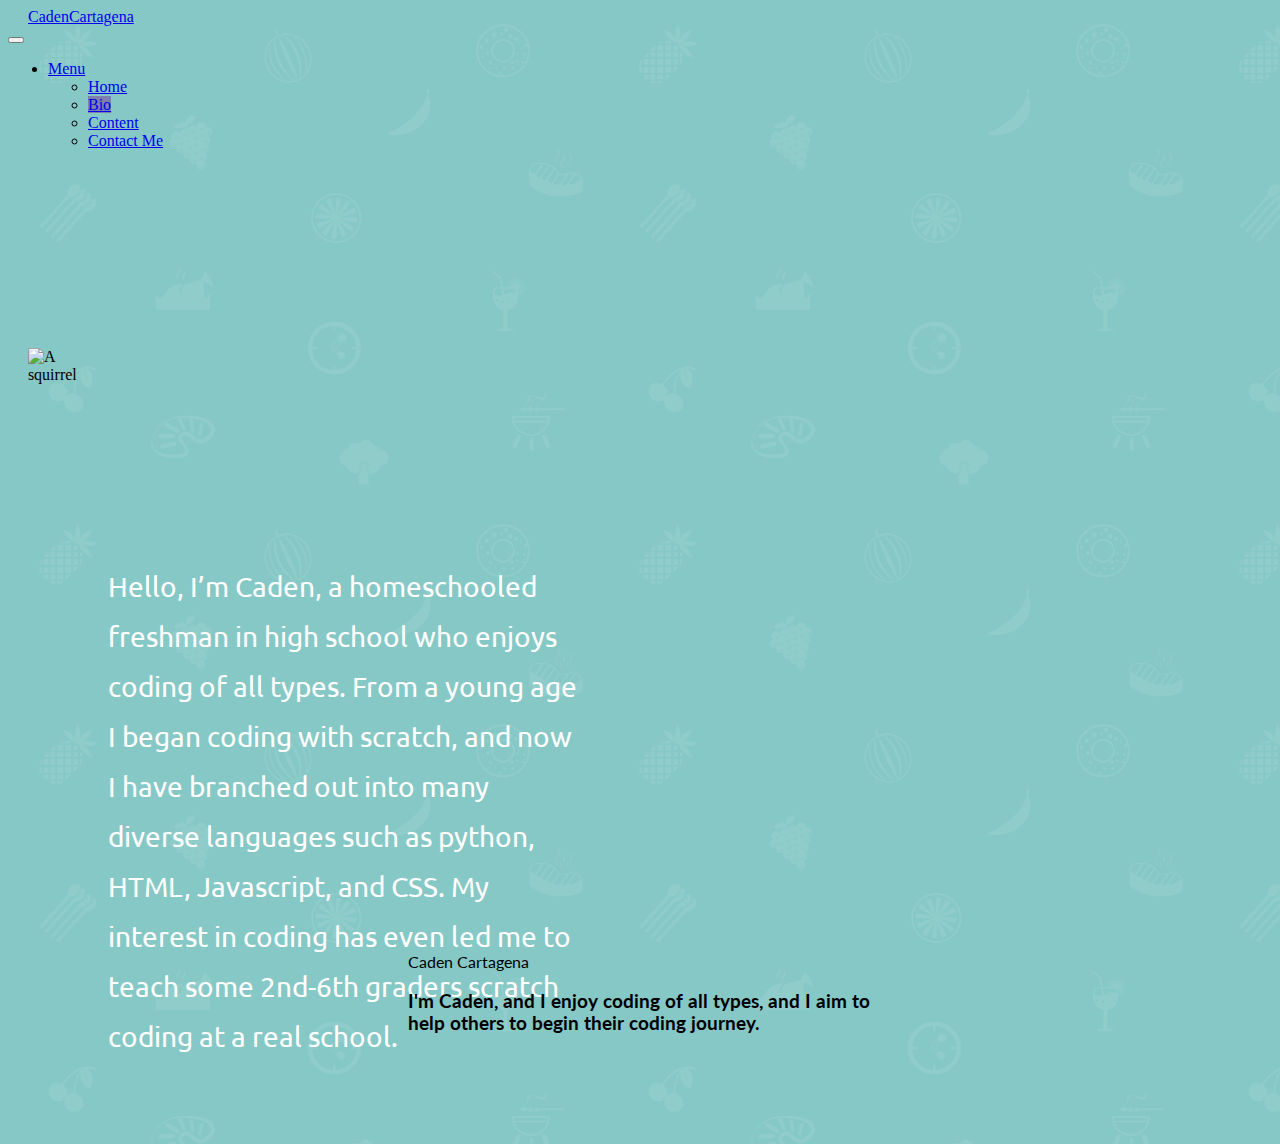
==== bio.html @ 23e54aba "bio page + other changes" ====
<!doctype html>
<html lang="en">
  <head>
    <meta charset="utf-8">
    <meta name="viewport" content="width=device-width, initial-scale=1">
    <title>Home Page</title>
    <link href="https://cdn.jsdelivr.net/npm/bootstrap@5.3.0-alpha3/dist/css/bootstrap.min.css" rel="stylesheet" integrity="sha384-KK94CHFLLe+nY2dmCWGMq91rCGa5gtU4mk92HdvYe+M/SXH301p5ILy+dN9+nJOZ" crossorigin="anonymous">
    <link rel="preconnect" href="https://fonts.googleapis.com">
    <link rel="preconnect" href="https://fonts.gstatic.com" crossorigin>
    <link href="https://fonts.googleapis.com/css2?family=Lato&family=Ubuntu:wght@700&display=swap" rel="stylesheet">
    
    <link href="./assets/styles.css" rel="stylesheet">
</head>
  <body>
    <div class="container-fluid canvas">
        <div class="row m-0">
            <nav class="navbar navbar-expand-lg bg-body-secondary">
                <div class="container-fluid">
                  <div class="logo"><a class="navbar-brand text-center" href="#">CadenCartagena </a></div>
                  <button class="navbar-toggler" type="button" data-bs-toggle="collapse" data-bs-target="#navbarNavDropdown" aria-controls="navbarNavDropdown" aria-expanded="false" aria-label="Toggle navigation">
                    <span class="navbar-toggler-icon"></span>
                  </button>
                  <div class="collapse navbar-collapse d-flex justify-content-end" id="navbarNavDropdown">
                    <ul class="navbar-nav">
                      <li class="nav-item dropdown">
                        <a class="nav-link dropdown-toggle" href="#" role="button" data-bs-toggle="dropdown" aria-expanded="false">
                          Menu
                        </a>
                        <ul class="dropdown-menu">
                          <li><a class="dropdown-item" href="index.html">Home</a></li>
                          <li><a class="dropdown-item active" href="bio.html">Bio</a></li>
                          <li><a class="dropdown-item" href="#">Content</a></li>
                          <li><a class="dropdown-item" href="#">Contact Me</a></li>
                        </ul>
                      </li>
                    </ul>
                  </div>
                </div>
              </nav>
        </div>
       <header class="bio">
        <div class="row m-0">
          <div class="col box">
        
           
            <div class = "bio-image-container">
              <img class = "bio-image" src="assets/myself.jpg" alt="A squirrel">
            </div>
            </div>
            <div class="col box">
              <div class = "bio-title"><p> Hello, I’m Caden, a homeschooled freshman in high school who enjoys coding of all types. From a young age I began coding with scratch, and now I have branched out into many diverse languages such as python, HTML, Javascript, and CSS. My interest in coding has even led me to teach some 2nd-6th graders scratch coding at a real school.</p></div>
            </div>
          
       
          </div>
        
      </header> 
      <footer class="bg-body-secondary text-center">
        <div class="row m-0">
          <div class="col paddingx">
            <p>Caden Cartagena</p>
            <h3>I'm Caden, and I enjoy coding of all types, and I aim to help others to begin their coding journey.</h3>
          </div>
        </div>
        </footer>
      </div>
      
    </div>
    <script src="https://cdn.jsdelivr.net/npm/bootstrap@5.3.0-alpha3/dist/js/bootstrap.bundle.min.js" integrity="sha384-ENjdO4Dr2bkBIFxQpeoTz1HIcje39Wm4jDKdf19U8gI4ddQ3GYNS7NTKfAdVQSZe" crossorigin="anonymous"></script>
  </body>
</html>
---- assets/styles.css ----
body{
    background: #2ac125;
    background-image: url(restaurant.png);
}
header{
    min-height: 750px;
    height: 100%;
    
   
    
}
footer{
    height: 200px;
    padding-top: 20px;
         
}

.container-fluid.canvas{
    padding: 0;
    margin: 0;
}

.logo{
    padding-left: 20px;
}

.paddingx{
    padding: 0px 400px ;
}

footer{
    font-family: 'Lato', sans-serif;
}

.bio-title{
width: 470px; 
height: 200px; 
margin-left: 100px;
margin-top: 150px;
}

.bio-title p{
    font-size: 28px;
    font-family: 'Ubuntu', sans-serif; color: white;
    line-height: 50px
    
}
.home-title p{
    font-size: 28px;
    font-family: 'Ubuntu', sans-serif; color: white;
}
.box{
    display: flex;
    align-items: center;
    height: 100%;
}

.height{
    height:60%;
    
}

.home-title2{
    width: 470px; 
    height: 200px; 
    margin-right: 100px;
    }
.home-title2 p{
        font-size: 28px;
        font-family: 'Ubuntu', sans-serif; color: white;
    }

    .box2{
        display: flex;
        align-items: center;
        height: 100%;
        justify-content: flex-end;
    }

#navbarNavDropdown{
    margin-right: 30px; 
}
.dropdown-menu[data-bs-popper] {
left: -44px;
}

.bio-image{
    width: 75%;
}
.bio-image-container{
display: flex;
align-items: center;
justify-content: flex-end;
}

.bio{
    display: flex;
    align-items: center;
}


.dropdown-item.active{
    background: #7b81ac;
}

.home-title{
    width: 470px; 
    height: 400px;
    padding-top: 100px;
    margin-left: 100px;
}

.home-box-2{
    display: flex;
    justify-content: flex-end;
    margin-top: 100px;
}
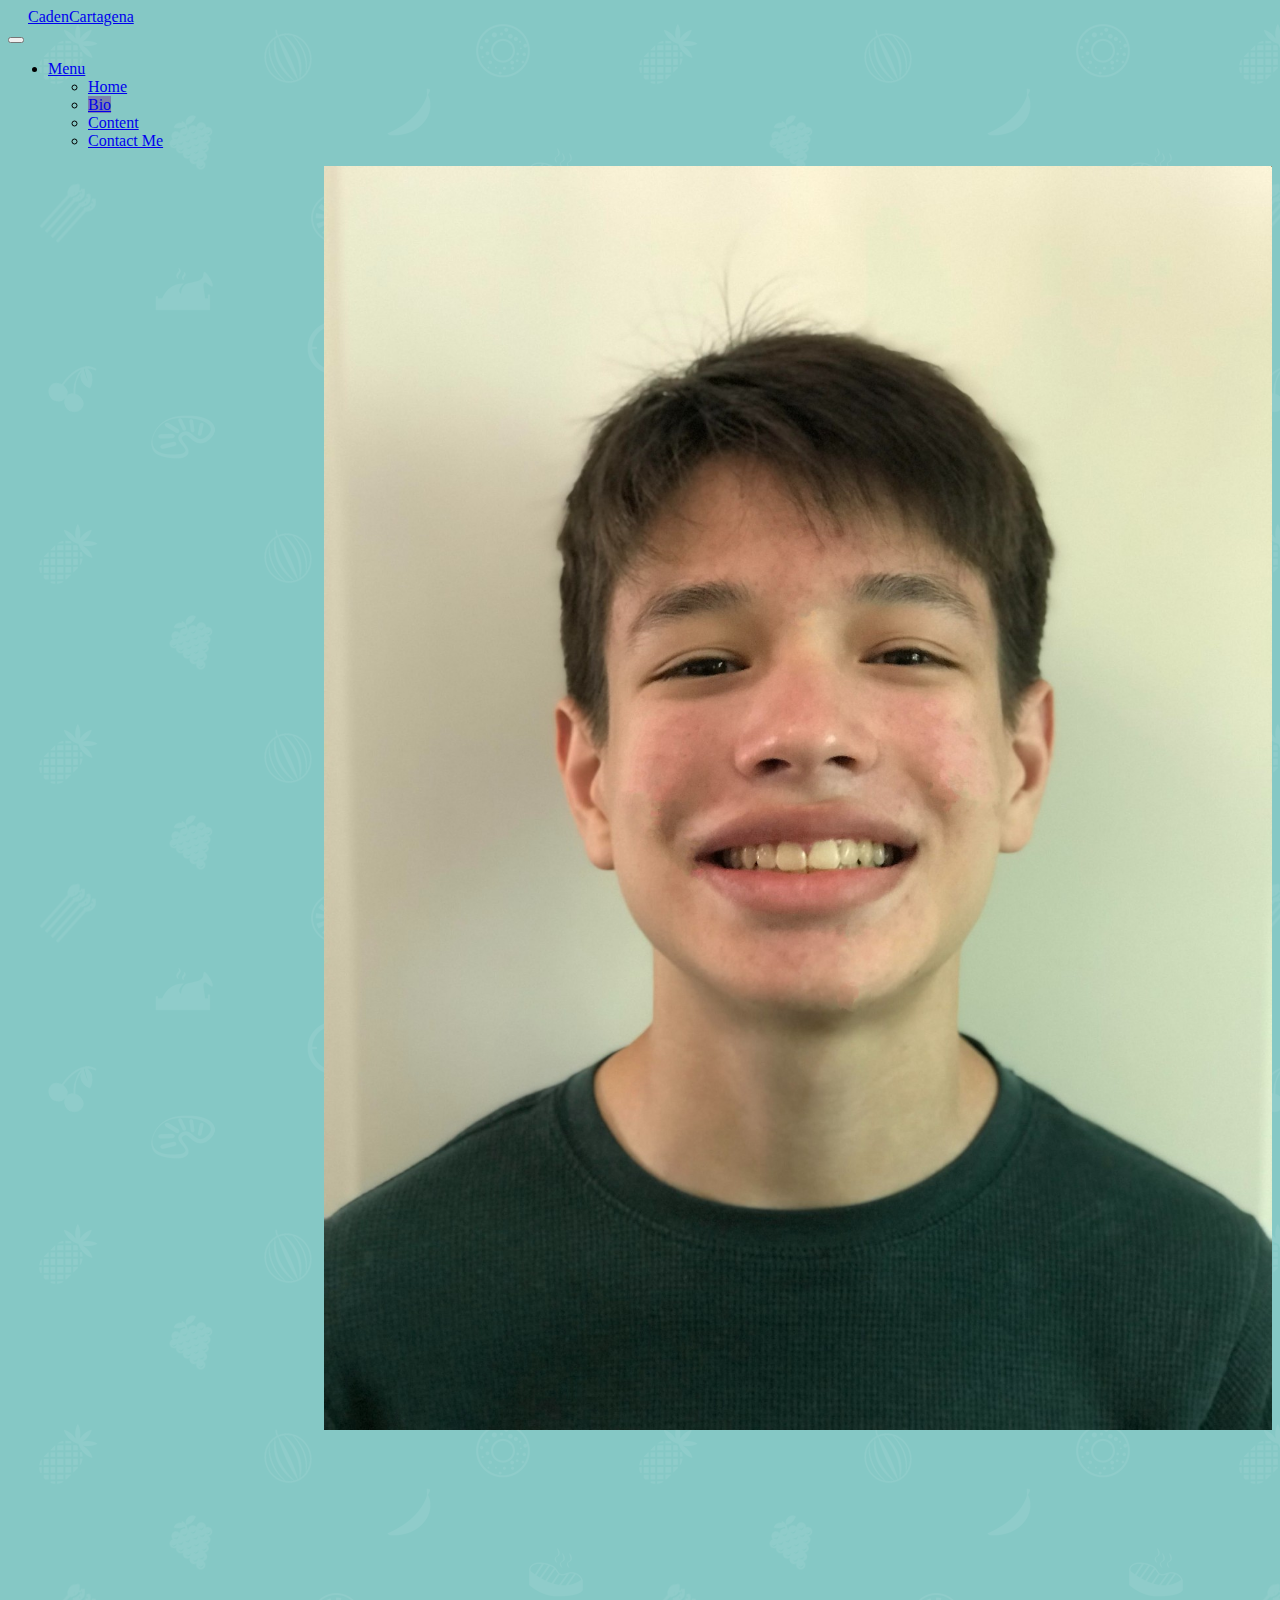
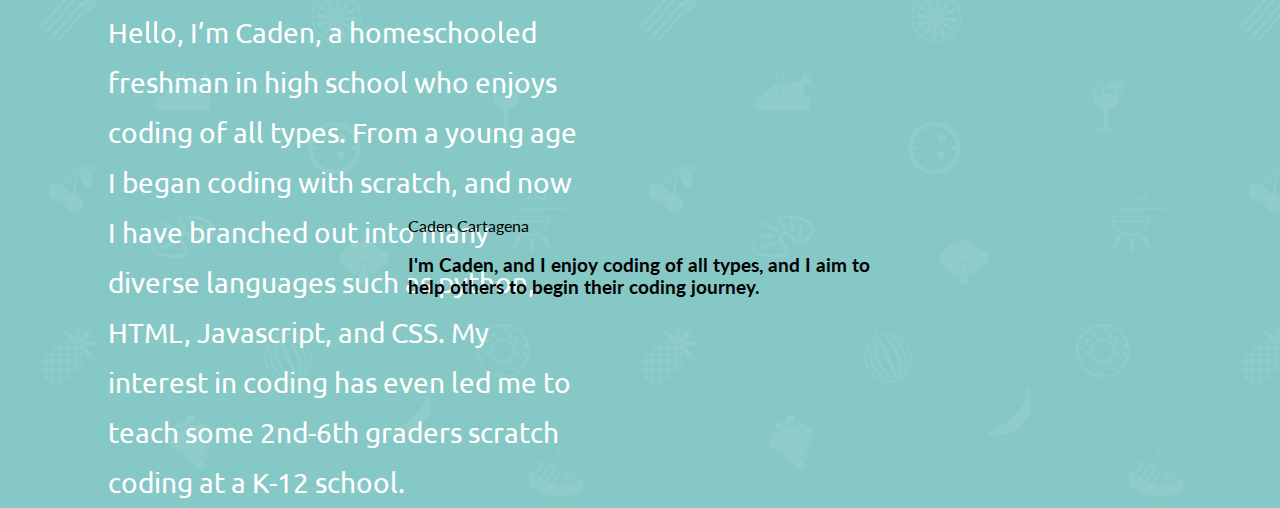
==== commit af3cf809: "first draft" ====
--- a/bio.html
+++ b/bio.html
@@ -29,8 +29,8 @@
                         <ul class="dropdown-menu">
                           <li><a class="dropdown-item" href="index.html">Home</a></li>
                           <li><a class="dropdown-item active" href="bio.html">Bio</a></li>
-                          <li><a class="dropdown-item" href="#">Content</a></li>
-                          <li><a class="dropdown-item" href="#">Contact Me</a></li>
+                          <li><a class="dropdown-item" href="content.html">Content</a></li>
+                          <li><a class="dropdown-item" href="contact.html">Contact Me</a></li>
                         </ul>
                       </li>
                     </ul>
@@ -44,11 +44,11 @@
         
            
             <div class = "bio-image-container">
-              <img class = "bio-image" src="assets/myself.jpg" alt="A squirrel">
+              <img class = "bio-image" src="assets/Caden.jpg" alt="A squirrel">
             </div>
             </div>
             <div class="col box">
-              <div class = "bio-title"><p> Hello, I’m Caden, a homeschooled freshman in high school who enjoys coding of all types. From a young age I began coding with scratch, and now I have branched out into many diverse languages such as python, HTML, Javascript, and CSS. My interest in coding has even led me to teach some 2nd-6th graders scratch coding at a real school.</p></div>
+              <div class = "bio-title"><p> Hello, I’m Caden, a homeschooled freshman in high school who enjoys coding of all types. From a young age I began coding with scratch, and now I have branched out into many diverse languages such as python, HTML, Javascript, and CSS. My interest in coding has even led me to teach some 2nd-6th graders scratch coding at a K-12 school.</p></div>
             </div>
           
        
--- a/assets/styles.css
+++ b/assets/styles.css
@@ -114,4 +114,15 @@
     display: flex;
     justify-content: flex-end;
     margin-top: 100px;
-}+}
+
+.contact-title{
+    
+    padding-top: 100px;
+    margin-left: 100px;
+    font-size: 50px;
+    font-family: 'Ubuntu', sans-serif; color: white;
+}
+.scratch-thumbnail{
+    margin-left:100px
+}
